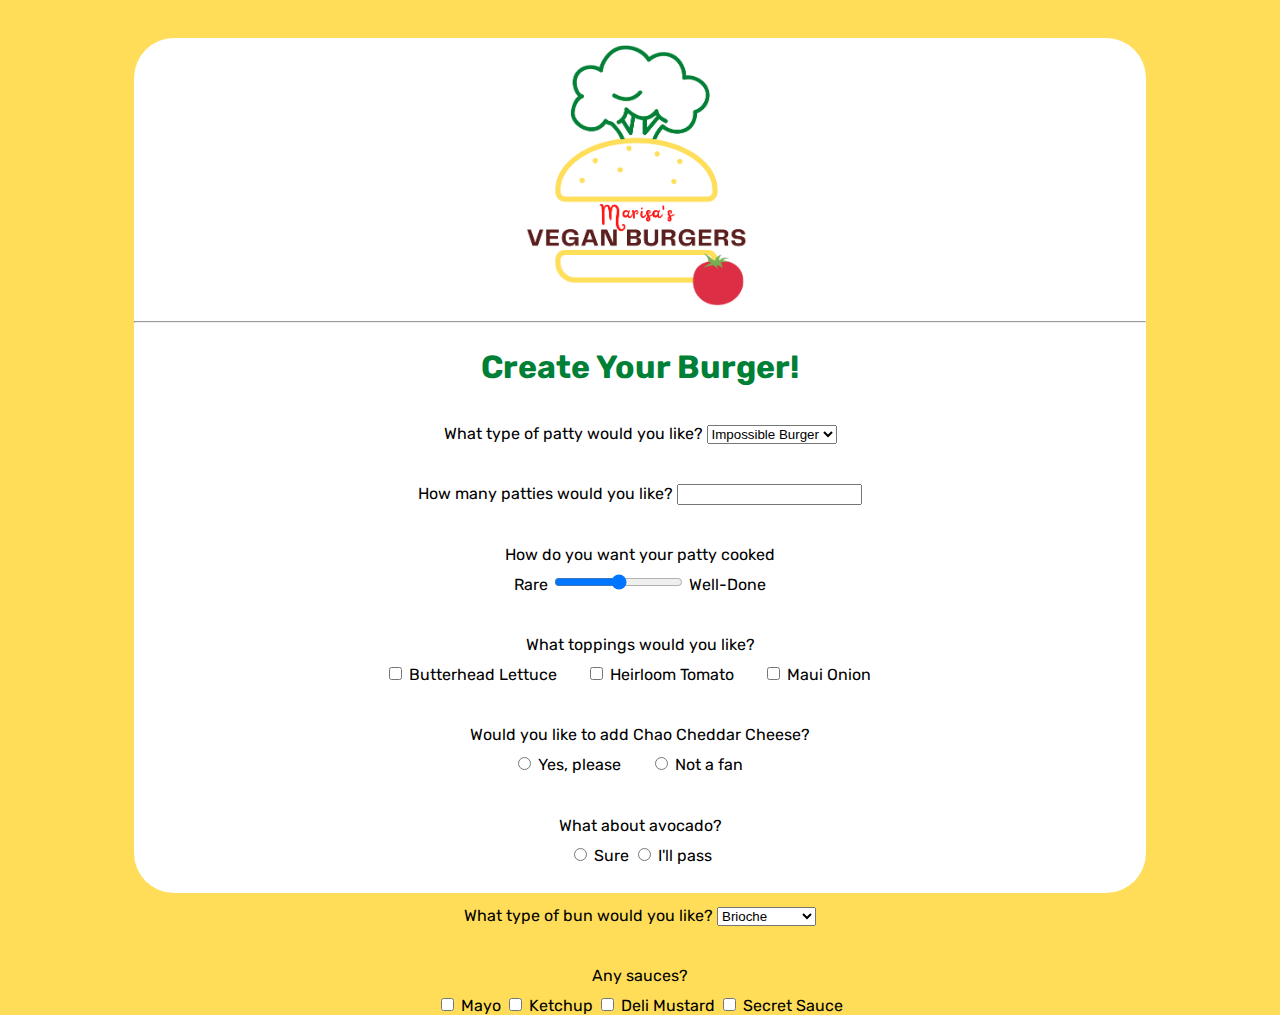
==== index.html @ 2a2f30fc "Initial commit" ====
<!DOCTYPE html>
<html lang="en" dir="ltr">
  <head>
    <meta charset="utf-8">
    <link rel="stylesheet" type="text/css" href="style.css">
    <link href="https://fonts.googleapis.com/css?family=Rubik" rel="stylesheet">
    <title>Marisa's Vegan Burgers - HTML Form</title>
  </head>
  <body>
    <section id="overlay">
      <img src="images/burger-logo.png" alt="Marisa's Vegan Burgers Logo" id="logo">
      <hr>
      
      <form action="submission.html" method="POST">
				<h1>Create Your Burger!</h1>
        
        <section class="protein">
          <label for="patty">What type of patty would you like?</label>
    			<select id="patty" name="patty">
            <option value="impossible">Impossible Burger</option>
            <option value="beyond">Beyond Meat</option>
          </select>  
        </section>

        <section class="patties">
          <label for="amount">How many patties would you like?</label>
          <input type="number" name="amount" id="amount">
        </section>
      
        <section class="cooked">
          <label for="doneness">How do you want your patty cooked</label>
          <br>
          <span>Rare</span>
          <input type="range" name="doneness" id="doneness" value="3" min="1" max="5">
          <span>Well-Done</span>
        </section>
        
        <section class="toppings">
          <span>What toppings would you like?</span>
          <br>
          <input type="checkbox" name="topping" id="lettuce" value="lettuce">
          <label for="lettuce">Butterhead Lettuce</label>
          <input type="checkbox" name="topping" id="tomato" value="tomato">
          <label for="tomato">Heirloom Tomato</label>
          <input type="checkbox" name="topping" id="onion" value="onion">
          <label for="onion">Maui Onion</label>
        </section>
        
        <section class="cheesy">
          <span>Would you like to add Chao Cheddar Cheese?</span>
          <br>
          <input type="radio" name="cheese" id="yes" value="yes">
          <label for="yes">Yes, please</label>
          <input type="radio" name="cheese" id="no" value="yes">
          <label for="no">Not a fan</label>
        </section>

        <section class="avocado">
          <span>What about avocado?</span>
          <br>
          <input type="radio" name="avo" id="yes" value="yes">
          <label for="yes">Sure</label>
          <input type="radio" name="avo" id="no" value="no">
          <label for="no">I'll pass</label>
        </section>

        <section class="bun-type">
          <label for="bun">What type of bun would you like?</label>
          <select name="bun" id="bun">
            <option value="brioche">Brioche</option>
            <option value="sesame">Sesame</option>
            <option value="glutenfree">Gluten-free</option>
            <option value="wrap">Lettuce wrap</option>
          </select>
        </section>
        
        <section class="sauce-selection">
          <label for="sauce">Any sauces?</label>
          <br>
          <input type="checkbox" name="sauces" id="mayo" value="mayo">
          <label for="mayo">Mayo</label>
          <input type="checkbox" name="sauces" id="ketchup" value="ketchup">
          <label for="ketchup">Ketchup</label>
          <input type="checkbox" name="sauces" id="mustard" value="mustard">
          <label for="mustard">Deli Mustard</label>
          <input type="checkbox" name="sauces" id="secretsauce" value="secretsauce">
          <label for="secretsauce">Secret Sauce</label>
        </section>
        
        <section class="extra-info">
          <label for="extra">Special Instructions</label>
          <br>
          <textarea id="extra" name="extra" rows="2" cols="40">Want your buns toasted?</textarea>
        </section>

        <section class="submission">
          <input type="submit" value="Make My Burger">
        </section>
      </form>
    </section>
  </body>
</html>
---- style.css ----
body {
  background-color: #ffdd59;
  font-family: Rubik, Arial;
}

form {
  text-align: center;
  line-height: 30px;
  
  height: 80%;
  overflow: auto;
}

form hr {
  width: 15%;
}

h1 {  
  color: #008037;
  text-align: center;
}

p {
  font-size: 18px;
  font-style: italic;
  text-align: center;
}

#burger {
  width: 100%;
  margin: 0 auto;
  max-height: 30%;
}

#overlay {
  width: 80%;
  margin: 3% auto;
  height: 95vh;
  background-color: rgba(255, 255, 255);
  border-radius: 40px;
}

#logo {
  height: 275px;
  display: block;
  margin: auto;
}

.protein,
.patties,
.cooked,
.toppings,
.cheesy,
.avocado,
.bun-type,
.sauce-selection,
.extra-info {
  padding: 1.5% 1.5%;
}


.toppings label, .cheesy label {
  margin-right: 25px;
}
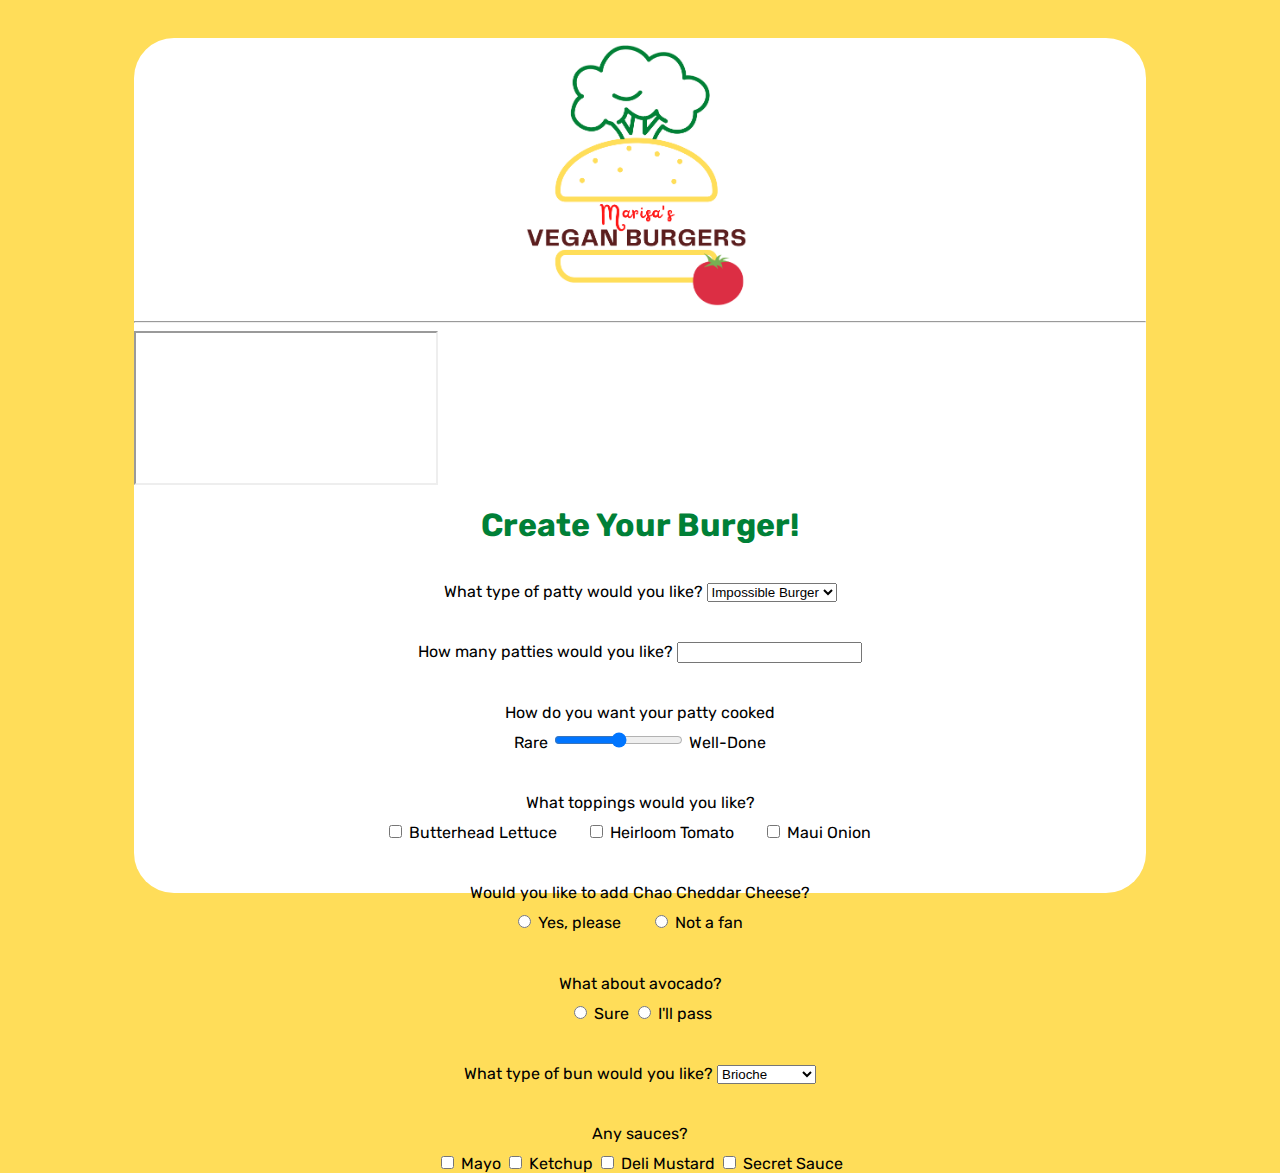
==== commit a197f90f: "Update index.html with iframe" ====
--- a/index.html
+++ b/index.html
@@ -11,8 +11,9 @@
       <img src="images/burger-logo.png" alt="Marisa's Vegan Burgers Logo" id="logo">
       <hr>
       
+      <iframe id="iframe" name="my_iframe"></iframe>
       <form action="submission.html" method="POST">
-				<h1>Create Your Burger!</h1>
+	<h1>Create Your Burger!</h1>
         
         <section class="protein">
           <label for="patty">What type of patty would you like?</label>
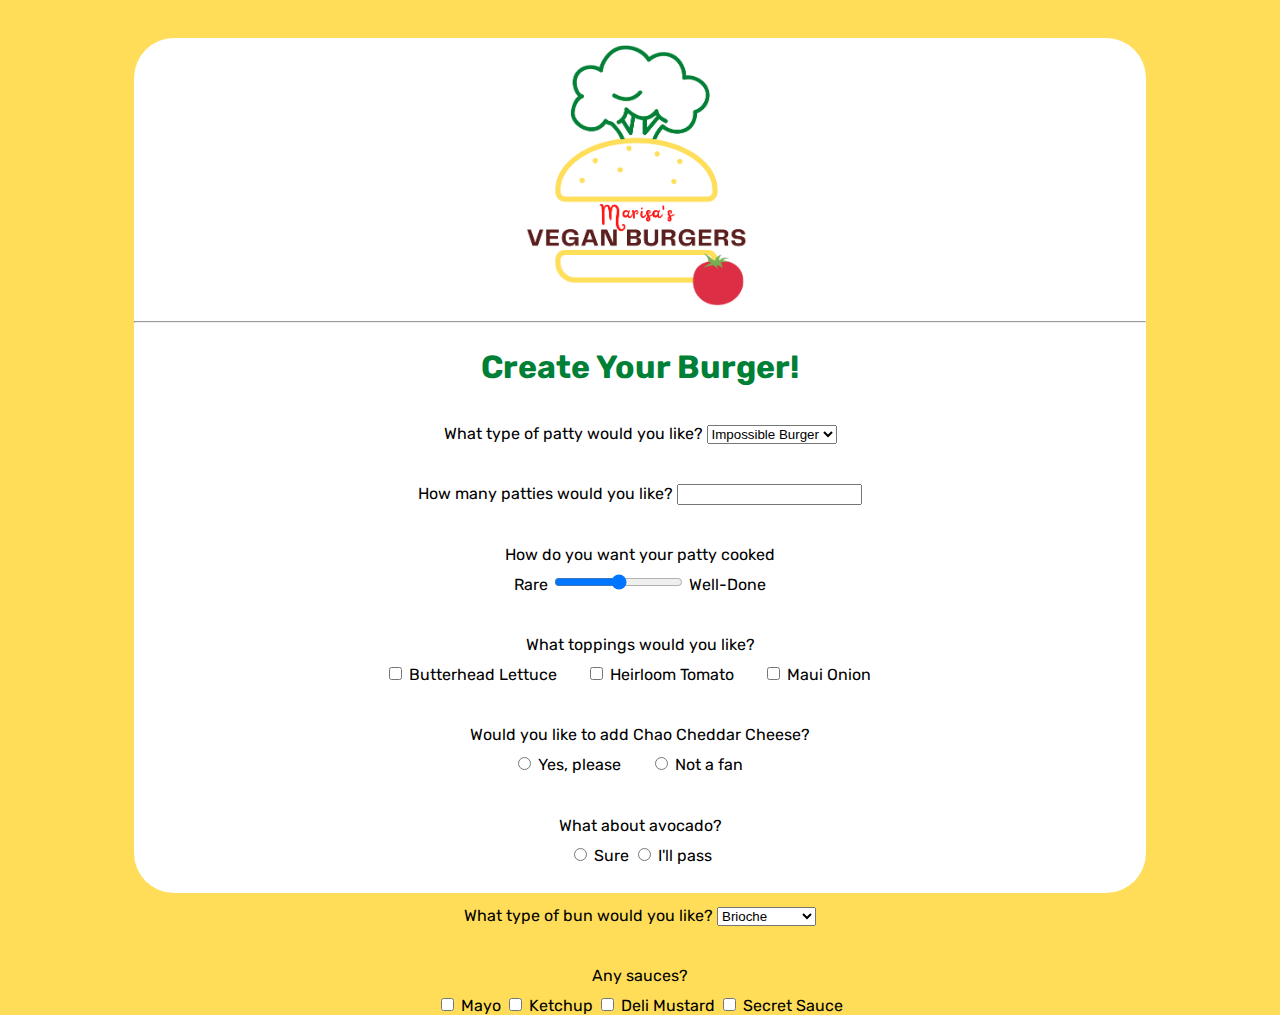
==== commit e8638737: "Update index.html with absolute path" ====
--- a/index.html
+++ b/index.html
@@ -11,8 +11,8 @@
       <img src="images/burger-logo.png" alt="Marisa's Vegan Burgers Logo" id="logo">
       <hr>
       
-      <iframe id="iframe" name="my_iframe"></iframe>
-      <form action="submission.html" method="POST">
+      
+      <form action="<a href="https://marisabrantley.github.io/burger-html-form/submission.html" method="POST">
 	<h1>Create Your Burger!</h1>
         
         <section class="protein">
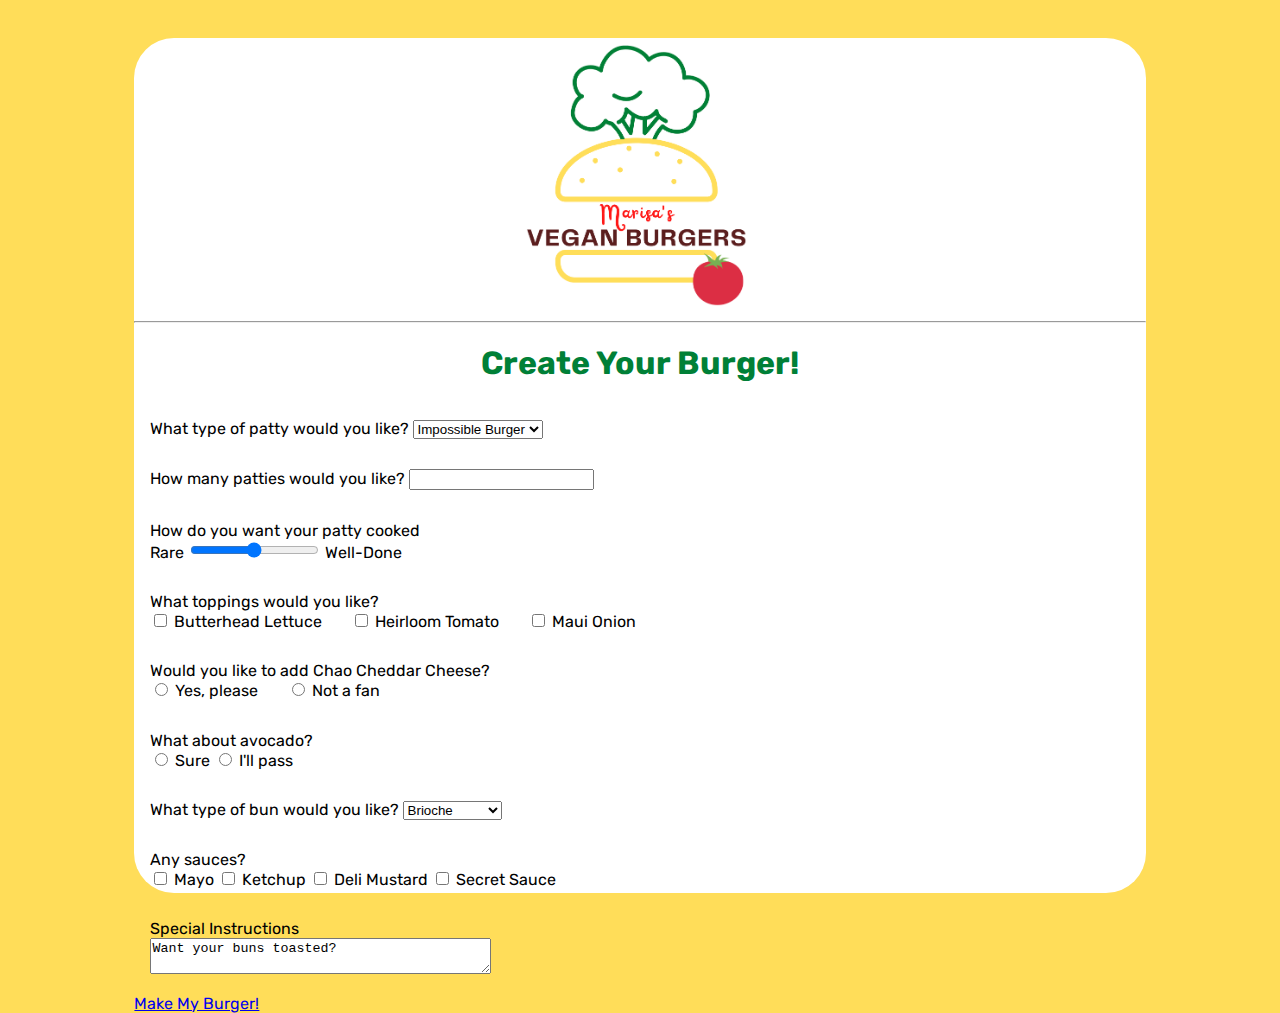
==== commit d60532f5: "Update index.html by omitting form post request" ====
--- a/index.html
+++ b/index.html
@@ -9,15 +9,13 @@
   <body>
     <section id="overlay">
       <img src="images/burger-logo.png" alt="Marisa's Vegan Burgers Logo" id="logo">
-      <hr>
-      
-      
-      <form action="<a href="https://marisabrantley.github.io/burger-html-form/submission.html" method="POST">
+      <hr>  
+     
 	<h1>Create Your Burger!</h1>
         
         <section class="protein">
           <label for="patty">What type of patty would you like?</label>
-    			<select id="patty" name="patty">
+    	  <select id="patty" name="patty">
             <option value="impossible">Impossible Burger</option>
             <option value="beyond">Beyond Meat</option>
           </select>  
@@ -95,7 +93,7 @@
         </section>
 
         <section class="submission">
-          <input type="submit" value="Make My Burger">
+          <a href="https://marisabrantley.github.io/burger-html-form/submission.html" class="button">Make My Burger!</a>
         </section>
       </form>
     </section>
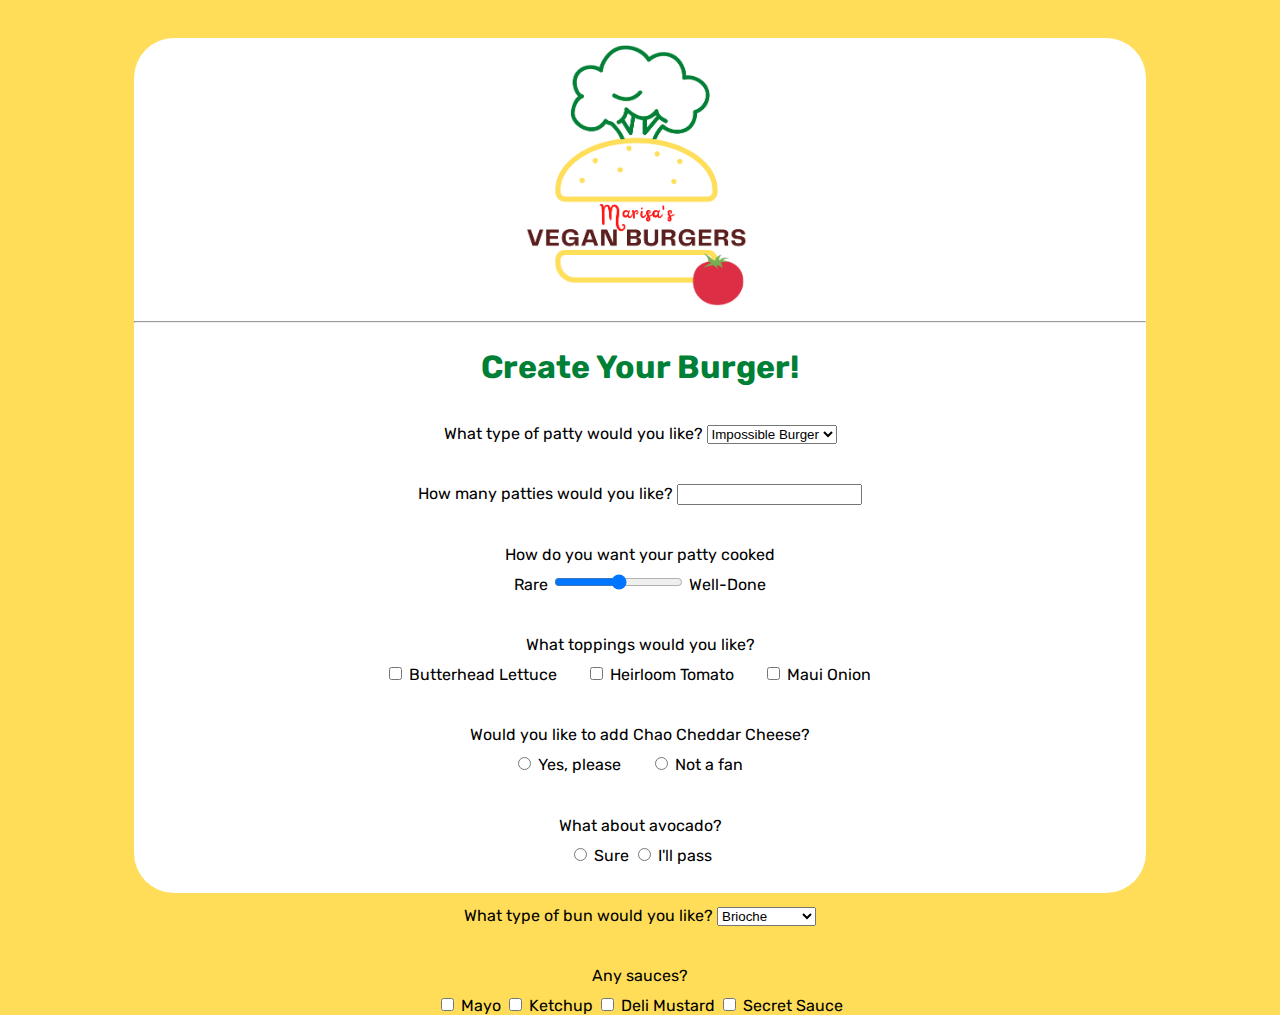
==== commit 349350c5: "Update index.html with form element" ====
--- a/index.html
+++ b/index.html
@@ -11,6 +11,7 @@
       <img src="images/burger-logo.png" alt="Marisa's Vegan Burgers Logo" id="logo">
       <hr>  
      
+     <form>	    
 	<h1>Create Your Burger!</h1>
         
         <section class="protein">
--- a/style.css
+++ b/style.css
@@ -58,7 +58,17 @@
   padding: 1.5% 1.5%;
 }
 
-
 .toppings label, .cheesy label {
   margin-right: 25px;
 }
+
+.button {
+  background-color: #4CAF50; /* Green */
+  border: none;
+  color: #FFFFFF;
+  padding: 15px 32px;
+  text-align: center;
+  text-decoration: none;
+  display: inline-block;
+  font-size: 16px;
+}
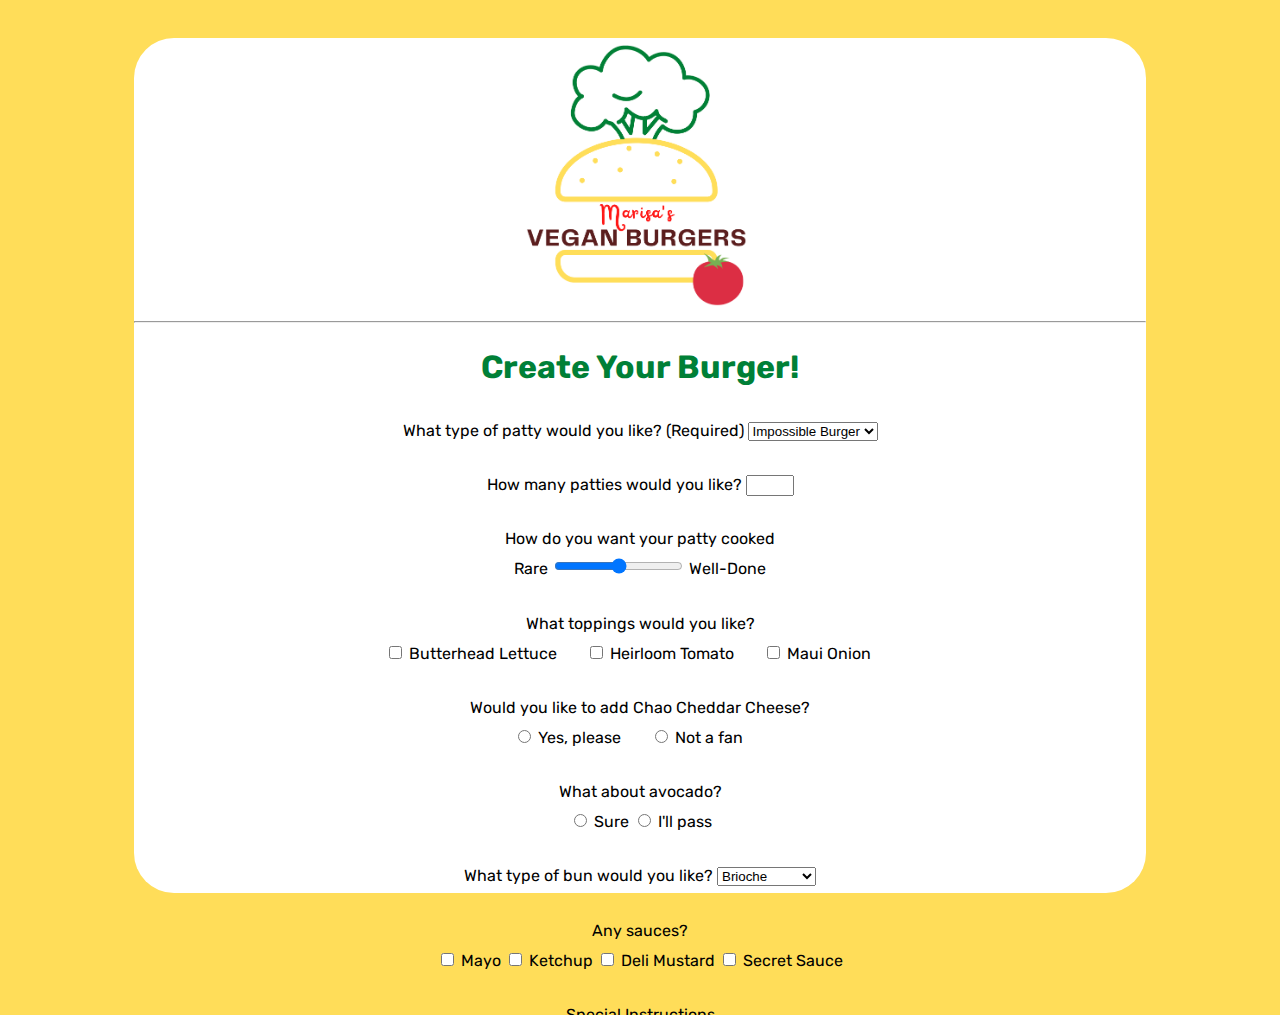
==== commit 225bd57c: "Update index.html with new attributes" ====
--- a/index.html
+++ b/index.html
@@ -15,7 +15,7 @@
 	<h1>Create Your Burger!</h1>
         
         <section class="protein">
-          <label for="patty">What type of patty would you like?</label>
+          <label for="patty">What type of patty would you like? (Required) </label>
     	  <select id="patty" name="patty">
             <option value="impossible">Impossible Burger</option>
             <option value="beyond">Beyond Meat</option>
@@ -24,7 +24,7 @@
 
         <section class="patties">
           <label for="amount">How many patties would you like?</label>
-          <input type="number" name="amount" id="amount">
+          <input type="number" name="amount" id="amount" min="1" max="3">
         </section>
       
         <section class="cooked">
--- a/style.css
+++ b/style.css
@@ -6,7 +6,6 @@
 form {
   text-align: center;
   line-height: 30px;
-  
   height: 80%;
   overflow: auto;
 }
@@ -55,7 +54,7 @@
 .bun-type,
 .sauce-selection,
 .extra-info {
-  padding: 1.5% 1.5%;
+  padding: 1.2% 1.2%;
 }
 
 .toppings label, .cheesy label {
@@ -66,7 +65,7 @@
   background-color: #4CAF50; /* Green */
   border: none;
   color: #FFFFFF;
-  padding: 15px 32px;
+  padding: 9px 28px;
   text-align: center;
   text-decoration: none;
   display: inline-block;
